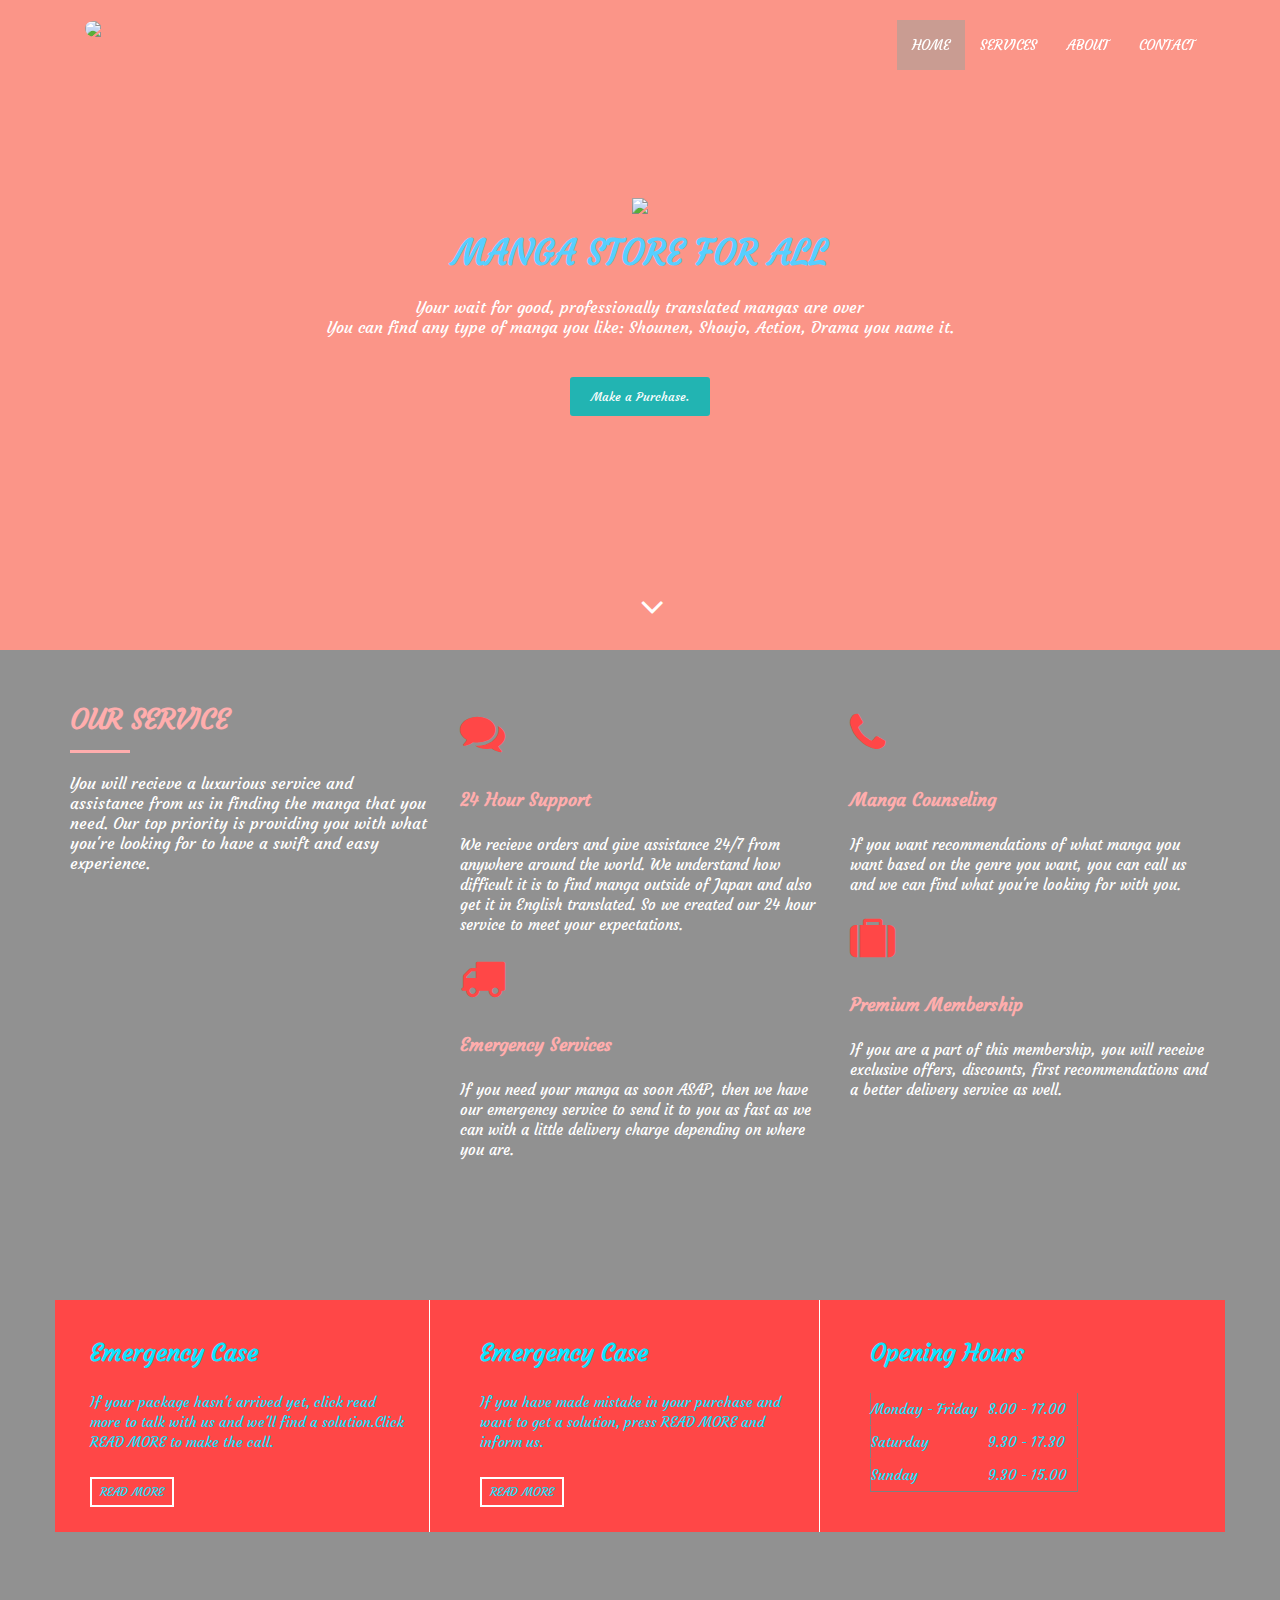
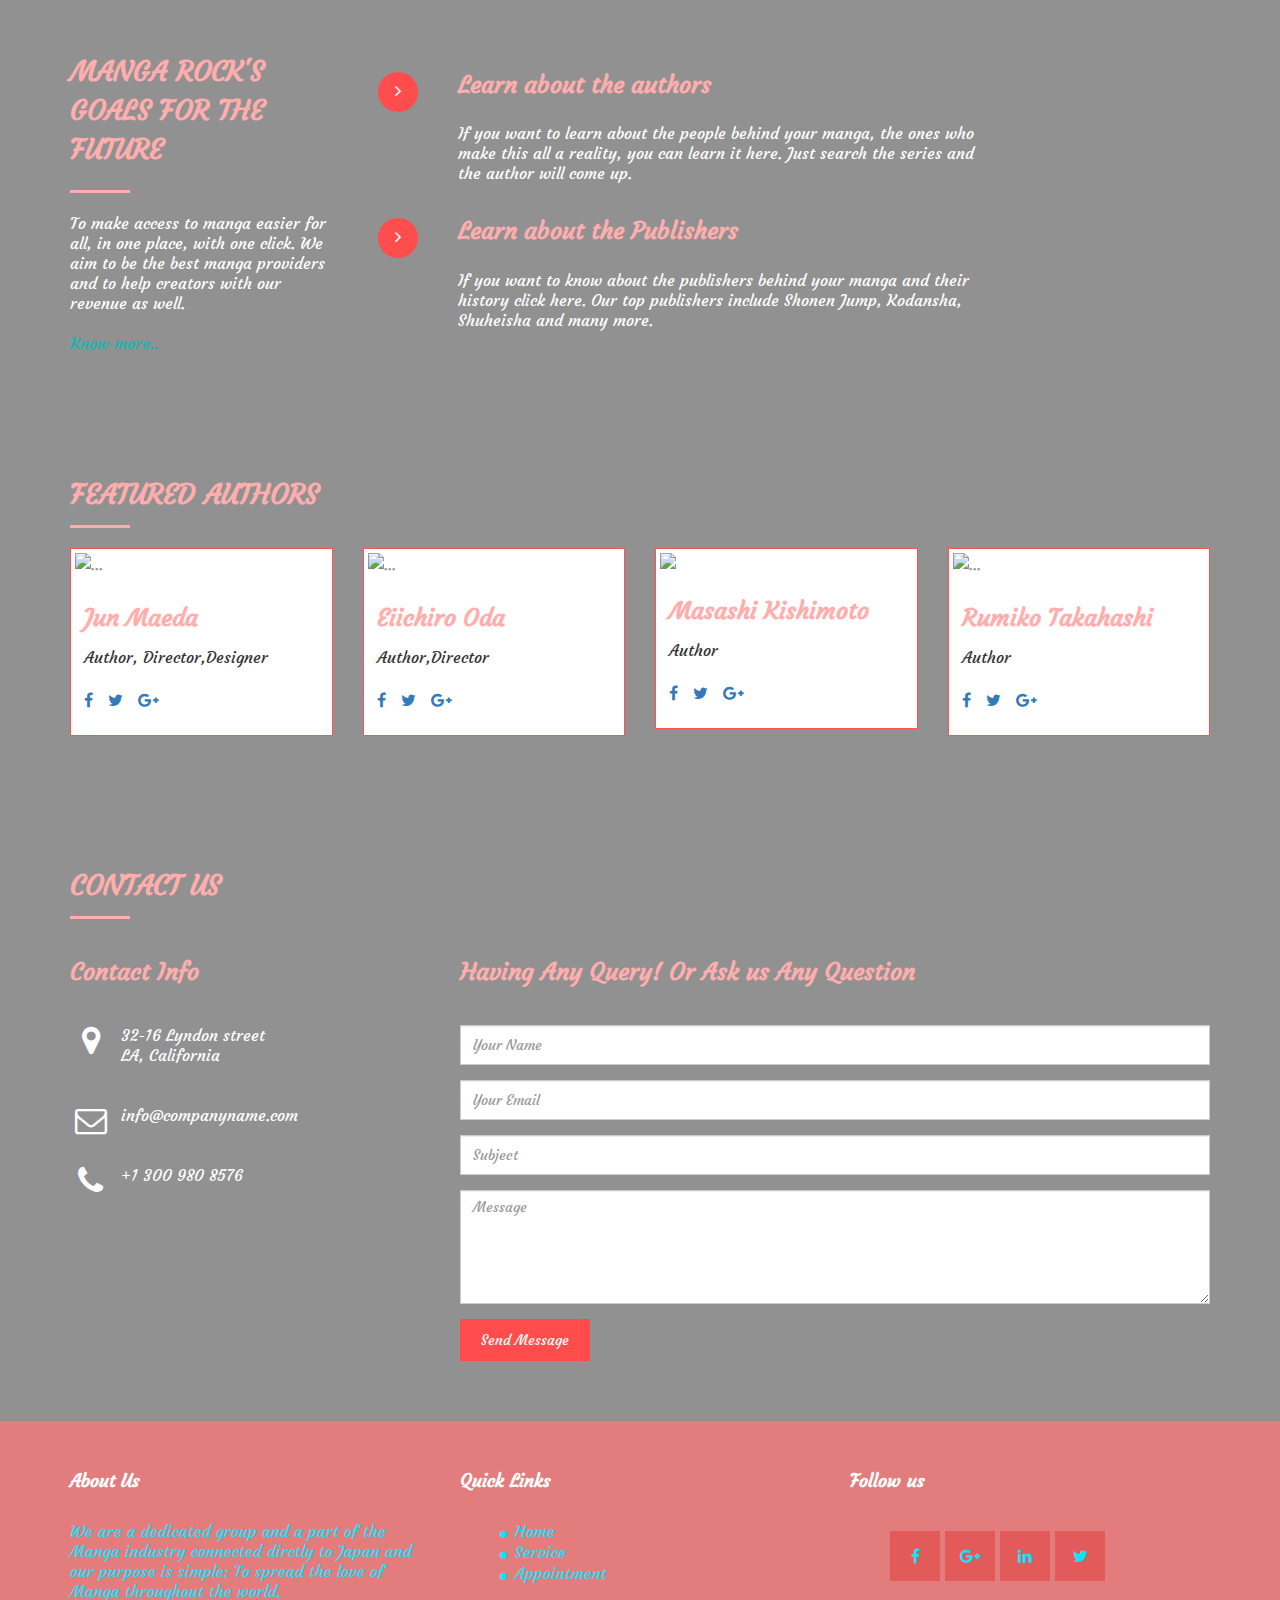
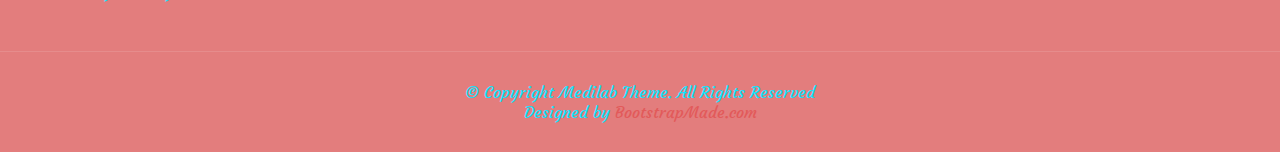
==== Medilab 3/M-lab.html @ 46a9d463 "Add files via upload" ====
<!DOCTYPE html>
<html lang="en">

<head>
  <meta charset="utf-8">
  <meta name="viewport" content="width=device-width, initial-scale=1">
  <title>Manga Rock (Medilab Free Bootstrap HTML5 Template)</title>
  <meta name="description" content="Free Bootstrap Theme by BootstrapMade.com">
  <meta name="keywords" content="free website templates, free bootstrap themes, free template, free bootstrap, free website template">

  <link href="https://fonts.googleapis.com/css?family=Courgette" rel="stylesheet">
  <link rel="stylesheet" type="text/css" href="css/font-awesome.min.css">
  <link rel="stylesheet" type="text/css" href="css/bootstrap.min.css">
  <link rel="stylesheet" type="text/css" href="css/style.css">
  <!-- =======================================================
    Theme Name: Medilab
    Theme URL: https://bootstrapmade.com/medilab-free-medical-bootstrap-theme/
    Author: BootstrapMade.com
    Author URL: https://bootstrapmade.com
  ======================================================= -->
</head>

<body id="myPage" data-spy="scroll" data-target=".navbar" data-offset="60">
  <!--banner-->
  <section id="banner" class="banner">
    <div class="bg-color">
      <nav class="navbar navbar-default navbar-fixed-top">
        <div class="container">
          <div class="col-md-12">
            <div class="navbar-header">
              <button type="button" class="navbar-toggle" data-toggle="collapse" data-target="#myNavbar">
				        <span class="icon-bar"></span>
				        <span class="icon-bar"></span>
				        <span class="icon-bar"></span>
				      </button>
              <a class="navbar-brand" href="#"><img src="https://mark.trademarkia.com/services/logo.ashx?sid=87951387" class="img-responsive" style="width: 140px; margin-top: -16px; border-radius: 20px;"></a>
            </div>
            <div class="collapse navbar-collapse navbar-right" id="myNavbar">
              <ul class="nav navbar-nav">
                <li class="active"><a href="#banner">Home</a></li>
                <li class=""><a href="#service">Services</a></li>
                <li class=""><a href="#about">About</a></li>
                <li class=""><a href="#contact">Contact</a></li>
              </ul>
            </div>
          </div>
        </div>
      </nav>
      <div class="container">
        <div class="row">
          <div class="banner-info">
            <div class="banner-logo text-center">
              <img src="http://nabstudio.com/images/logo_manga_rock.png" class="img-responsive">
            </div>
            <div class="banner-text text-center">
              <h1 class="white">MANGA STORE FOR ALL</h1>
              <p>Your wait for good, professionally translated mangas are over <br>You can find any type of manga you like: Shounen, Shoujo, Action, Drama you name it.</p>
              <a href="#contact" class="btn btn-appoint">Make a Purchase.</a>
            </div>
            <div class="overlay-detail text-center">
              <a href="#service"><i class="fa fa-angle-down"></i></a>
            </div>
          </div>
        </div>
      </div>
    </div>
  </section>
  <!--/ banner-->
  <!--service-->
  <section id="service" class="section-padding">
    <div class="container">
      <div class="row">
        <div class="col-md-4 col-sm-4">
          <h2 class="ser-title">Our Service</h2>
          <hr class="botm-line">
          <p>You will recieve a luxurious service and assistance from us in finding the manga that you need. Our top priority is providing you with what you're looking for to have a swift and easy experience. </p>
        </div>
        <div class="col-md-4 col-sm-4">
          <div class="service-info">
            <div class="icon">
              <i class="fa fa-comments"></i>
            </div>
            <div class="icon-info">
              <h4>24 Hour Support</h4>
              <p>We recieve orders and give assistance 24/7 from anywhere around the world. We understand how difficult it is to find manga outside of Japan and also get it in English translated. So we created our 24 hour service to meet your expectations.</p>
            </div>
          </div>
          <div class="service-info">
            <div class="icon">
              <i class="fa fa-truck"></i>
            </div>
            <div class="icon-info">
              <h4>Emergency Services</h4>
              <p>If you need your manga as soon ASAP, then we have our emergency service to send it to you as fast as we can with a little delivery charge depending on where you are.</p>
            </div>
          </div>
        </div>
        <div class="col-md-4 col-sm-4">
          <div class="service-info">
            <div class="icon">
              <i class="fa fa-phone"></i>
            </div>
            <div class="icon-info">
              <h4>Manga Counseling</h4>
              <p>If you want recommendations of what manga you want based on the genre you want, you can call us and we can find what you're looking for with you.</p>
            </div>
          </div>
          <div class="service-info">
            <div class="icon">
              <i class="fa fa-suitcase"></i>
            </div>
            <div class="icon-info">
              <h4>Premium Membership</h4>
              <p>If you are a part of this membership, you will receive exclusive offers, discounts, first recommendations and a better delivery service as well.</p>
            </div>
          </div>
        </div>
      </div>
    </div>
  </section>
  <!--/ service-->
  <!--cta-->
  <section id="cta-1" class="section-padding">
    <div class="container">
      <div class="row">
        <div class="schedule-tab">
          <div class="col-md-4 col-sm-4 bor-left">
            <div class="mt-boxy-color"></div>
            <div class="medi-info">
              <h3>Emergency Case</h3>
              <p>If your package hasn't arrived yet, click read more to talk with us and we'll find a solution.Click READ MORE to make the call. </p>
              <a href="#" class="medi-info-btn">READ MORE</a>
            </div>
          </div>
          <div class="col-md-4 col-sm-4">
            <div class="medi-info">
              <h3>Emergency Case</h3>
              <p>If you have made mistake in your purchase and want to get a solution, press READ MORE and inform us. </p>
              <a href="#" class="medi-info-btn">READ MORE</a>
            </div>
          </div>
          <div class="col-md-4 col-sm-4 mt-boxy-3">
            <div class="mt-boxy-color"></div>
            <div class="time-info">
              <h3>Opening Hours</h3>
              <table style="margin: 8px 0px 0px;" border="1">
                <tbody>
                  <tr>
                    <td>Monday - Friday</td>
                    <td>8.00 - 17.00</td>
                  </tr>
                  <tr>
                    <td>Saturday</td>
                    <td>9.30 - 17.30</td>
                  </tr>
                  <tr>
                    <td>Sunday</td>
                    <td>9.30 - 15.00</td>
                  </tr>
                </tbody>
              </table>
            </div>
          </div>
        </div>
      </div>
    </div>
  </section>
  <!--cta-->
  <!--about-->
  <section id="about" class="section-padding">
    <div class="container">
      <div class="row">
        <div class="col-md-3 col-sm-4 col-xs-12">
          <div class="section-title">
            <h2 class="head-title lg-line">Manga Rock's <br>Goals for the Future</h2>
            <hr class="botm-line">
            <p class="sec-para">To make access to manga easier for all, in one place, with one click. We aim to be the best manga providers and to help creators with our revenue as well.</p>
            <a href="" style="color: #0cb8b6; padding-top:10px;">Know more..</a>
          </div>
        </div>
        <div class="col-md-9 col-sm-8 col-xs-12">
          <div style="visibility: visible;" class="col-sm-9 more-features-box">
            <div class="more-features-box-text">
              <div class="more-features-box-text-icon"> <i class="fa fa-angle-right" aria-hidden="true"></i> </div>
              <div class="more-features-box-text-description">
                <h3>Learn about the authors</h3>
                <p>If you want to learn about the people behind your manga, the ones who make this all a reality, you can learn it here. Just search the series and the author will come up.</p>
              </div>
            </div>
            <div class="more-features-box-text">
              <div class="more-features-box-text-icon"> <i class="fa fa-angle-right" aria-hidden="true"></i> </div>
              <div class="more-features-box-text-description">
                <h3>Learn about the Publishers</h3>
                <p>If you want to know about the publishers behind your manga and their history click here. Our top publishers include Shonen Jump, Kodansha, Shuheisha and many more.</p>
              </div>
            </div>
          </div>
        </div>
      </div>
    </div>
  </section>
  <!--/ about-->
  <!--doctor team-->
  <section id="doctor-team" class="section-padding">
    <div class="container">
      <div class="row">
        <div class="col-md-12">
          <h2 class="ser-title">Featured Authors</h2>
          <hr class="botm-line">
        </div>
        <div class="col-md-3 col-sm-3 col-xs-6">
          <div class="thumbnail">
            <img src="http://i2.wp.com/blog.animeinstrumentality.net/wp-content/uploads/2013/05/Jun-Maeda.jpg" alt="..." class="team-img">
            <div class="caption">
              <h3>Jun Maeda</h3>
              <p>Author, Director,Designer</p>
              <ul class="list-inline">
                <li><a href="#"><i class="fa fa-facebook"></i></a></li>
                <li><a href="#"><i class="fa fa-twitter"></i></a></li>
                <li><a href="#"><i class="fa fa-google-plus"></i></a></li>
              </ul>
            </div>
          </div>
        </div>
        <div class="col-md-3 col-sm-3 col-xs-6">
          <div class="thumbnail">
            <img src="https://cdn.myanimelist.net/images/voiceactors/2/30751.jpg" alt="..." class="team-img">
            <div class="caption">
              <h3>Eiichiro Oda</h3>
              <p>Author,Director</p>
              <ul class="list-inline">
                <li><a href="#"><i class="fa fa-facebook"></i></a></li>
                <li><a href="#"><i class="fa fa-twitter"></i></a></li>
                <li><a href="#"><i class="fa fa-google-plus"></i></a></li>
              </ul>
            </div>
          </div>
        </div>
        <div class="col-md-3 col-sm-3 col-xs-6">
          <div class="thumbnail">
            <img src="https://cdn.myanimelist.net/images/voiceactors/2/42365.jpg">
            <div class="caption">
              <h3>Masashi Kishimoto</h3>
              <p>Author</p>
              <ul class="list-inline">
                <li><a href="#"><i class="fa fa-facebook"></i></a></li>
                <li><a href="#"><i class="fa fa-twitter"></i></a></li>
                <li><a href="#"><i class="fa fa-google-plus"></i></a></li>
              </ul>
            </div>
          </div>
        </div>
        <div class="col-md-3 col-sm-3 col-xs-6">
          <div class="thumbnail">
            <img src="https://cdn.myanimelist.net/images/voiceactors/3/40140.jpg" alt="..." class="team-img">
            <div class="caption">
              <h3>Rumiko Takahashi</h3>
              <p>Author</p>
              <ul class="list-inline">
                <li><a href="#"><i class="fa fa-facebook"></i></a></li>
                <li><a href="#"><i class="fa fa-twitter"></i></a></li>
                <li><a href="#"><i class="fa fa-google-plus"></i></a></li>
              </ul>
            </div>
          </div>
        </div>
      </div>
    </div>
  </section>
  <!--/ doctor team-->
 
  <!--contact-->
  <section id="contact" class="section-padding">
    <div class="container">
      <div class="row">
        <div class="col-md-12">
          <h2 class="ser-title">Contact us</h2>
          <hr class="botm-line">
        </div>
        <div class="col-md-4 col-sm-4">
          <h3>Contact Info</h3>
          <div class="space"></div>
          <p><i class="fa fa-map-marker fa-fw pull-left fa-2x"></i>32-16 Lyndon street<br> LA, California </p>
          <div class="space"></div>
          <p><i class="fa fa-envelope-o fa-fw pull-left fa-2x"></i>info@companyname.com</p>
          <div class="space"></div>
          <p><i class="fa fa-phone fa-fw pull-left fa-2x"></i>+1 300 980 8576</p>
        </div>
        <div class="col-md-8 col-sm-8 marb20">
          <div class="contact-info">
            <h3 class="cnt-ttl">Having Any Query! Or Ask us Any Question</h3>
            <div class="space"></div>
            <div id="sendmessage">Your message has been sent. Thank you!</div>
            <div id="errormessage"></div>
            <form action="" method="post" role="form" class="contactForm">
              <div class="form-group">
                <input type="text" name="name" class="form-control br-radius-zero" id="name" placeholder="Your Name" data-rule="minlen:4" data-msg="Please enter at least 4 chars" />
                <div class="validation"></div>
              </div>
              <div class="form-group">
                <input type="email" class="form-control br-radius-zero" name="email" id="email" placeholder="Your Email" data-rule="email" data-msg="Please enter a valid email" />
                <div class="validation"></div>
              </div>
              <div class="form-group">
                <input type="text" class="form-control br-radius-zero" name="subject" id="subject" placeholder="Subject" data-rule="minlen:4" data-msg="Please enter at least 8 chars of subject" />
                <div class="validation"></div>
              </div>
              <div class="form-group">
                <textarea class="form-control br-radius-zero" name="message" rows="5" data-rule="required" data-msg="Please write something for us" placeholder="Message"></textarea>
                <div class="validation"></div>
              </div>

              <div class="form-action">
                <button type="submit" class="btn btn-form">Send Message</button>
              </div>
            </form>
          </div>
        </div>
      </div>
    </div>
  </section>
  <!--/ contact-->
  <!--footer-->
  <footer id="footer">
    <div class="top-footer">
      <div class="container">
        <div class="row">
          <div class="col-md-4 col-sm-4 marb20">
            <div class="ftr-tle">
              <h4 class="white no-padding">About Us</h4>
            </div>
            <div class="info-sec">
              <p>We are a dedicated group and a part of the Manga industry connected dirctly to Japan and our purpose is simple: To spread the love of Manga throughout the world.</p>
            </div>
          </div>
          <div class="col-md-4 col-sm-4 marb20">
            <div class="ftr-tle">
              <h4 class="white no-padding">Quick Links</h4>
            </div>
            <div class="info-sec">
              <ul class="quick-info">
                <li><a href="index.html"><i class="fa fa-circle"></i>Home</a></li>
                <li><a href="#service"><i class="fa fa-circle"></i>Service</a></li>
                <li><a href="#contact"><i class="fa fa-circle"></i>Appointment</a></li>
              </ul>
            </div>
          </div>
          <div class="col-md-4 col-sm-4 marb20">
            <div class="ftr-tle">
              <h4 class="white no-padding">Follow us</h4>
            </div>
            <div class="info-sec">
              <ul class="social-icon">
                <li class="bglight-blue"><i class="fa fa-facebook"></i></li>
                <li class="bgred"><i class="fa fa-google-plus"></i></li>
                <li class="bgdark-blue"><i class="fa fa-linkedin"></i></li>
                <li class="bglight-blue"><i class="fa fa-twitter"></i></li>
              </ul>
            </div>
          </div>
        </div>
      </div>
    </div>
    <div class="footer-line">
      <div class="container">
        <div class="row">
          <div class="col-md-12 text-center">
            © Copyright Medilab Theme. All Rights Reserved
            <div class="credits">
              <!--
                All the links in the footer should remain intact.
                You can delete the links only if you purchased the pro version.
                Licensing information: https://bootstrapmade.com/license/
                Purchase the pro version with working PHP/AJAX contact form: https://bootstrapmade.com/buy/?theme=Medilab
              -->
              Designed by <a href="https://bootstrapmade.com/">BootstrapMade.com</a>
            </div>
          </div>
        </div>
      </div>
    </div>
  </footer>
  <!--/ footer-->

  <script src="js/jquery.min.js"></script>
  <script src="js/jquery.easing.min.js"></script>
  <script src="js/bootstrap.min.js"></script>
  <script src="js/custom.js"></script>
  <script src="contactform/contactform.js"></script>

</body>

</html>
---- Medilab 3/css/style.css ----
/*
    Theme Name: Medilab
    Theme URL: https://bootstrapmade.com/medilab-free-medical-bootstrap-theme/
    Author: BootstrapMade.com
    Author URL: https://bootstrapmade.com
*/

body {
	font-family: 'Courgette', cursive;
	line-height: 20px;
	color: #999999;
	font-size: 300;
	font-size: 16px;
}
ol, ul {
	list-style: none;
}
blockquote, q {
	quotes: none;
}
blockquote:before, blockquote:after,
q:before, q:after {
	content: '';
	content: none;
}
table {
	border-collapse: collapse;
	border-spacing: 0;
}
h1, h2, h3, h4, h5, h6
{
	font-family: 'Courgette', cursive;
	font-weight: 600;
	color: #ffadad;
}
a, a:hover, a:focus, a:active{
    outline: none;
}

.section-padding{
	padding: 60px 0px;

}
h2 {
    line-height: 20px;
    margin: 0;
    font-size: 28px;
    font-weight: 700;
    text-transform: uppercase;
}
hr.botm-line {
    height: 3px;
    width: 60px;
    background: #ffadad;
    position: relative;
    border: 0;
    margin: 20px 0 20px 0;
}

/***************************************
banner
***************************************/
.navbar {
    margin-bottom: 0px;
    border: 0px;
}
.navbar {
    border-radius: 0px;
}
.navbar-default {
    background-color: #52b7ff;
    padding: 20px 0;
    transition: all 0.3s;
}
.navbar-default {
    background-color: transparent;
    border: 0px;
}
.navbar {
    border-radius: 0px;
}

.navbar-brand
{
	font-family: 'Courgette', cursive;
	font-size: 32px;
}

.navbar-brand img {
    padding-top: 2px;
    width: 120px !important;
}

.navbar-default .navbar-brand, .navbar-default .navbar-brand:hover, .navbar-default .navbar-brand:focus {
    color: #f22222;
}

@media (max-width: 768px) {
	.navbar-collapse {
		background: rgba(249, 77, 77, 0.9);
	}
}

.top-nav-collapse {
    padding: 0;
    background: rgba(249, 77, 77, 0.9);
}

.white, .white:hover, .white:focus
{
	color: #ff5757;
	width: 100% !important;
}
.block
{
	display: block;
}
.navbar-default .navbar-nav > .active > a, .navbar-default .navbar-nav > .active > a:focus, .navbar-default .navbar-nav > .active > a:hover {
    color: #fff;
    text-transform: uppercase;
    background-color: rgba(12, 184, 182, 0.21);
}
.navbar-default .navbar-nav > li > a
{
	color: #fff;
	text-transform: uppercase;
	font-size: 14px;
	font-weight: 300;
}
.navbar-default .navbar-nav > li > a:hover, .navbar-default .navbar-nav > li > a:focus
{
	color: #fff;
    text-transform: uppercase;
    background-color: rgba(12, 184, 182, 0.21);
}
.affix {
    background-color: #ffffff !important;
}
.affix .navbar-nav > li > a:hover, .affix .navbar-nav > li > a:focus
{
    background-color: rgba(255, 77, 77) !important;
}
#banner{
	background: url('http://4.bp.blogspot.com/-xhnzrCZHze0/Voy3BRU8yQI/AAAAAAAA1WM/heenno9WMIQ/s1600/jpncorner002.jpg') no-repeat fixed;
	background-size: cover;
	min-height: 650px;
	position: relative;
	color: #f22222;
}
.bg-color{
	background-color: RGBA(249, 97, 77, .67);
	min-height: 650px;
}
.banner-info{
	padding-top: 190px;
}
.banner-logo img{
	display: inline-block;
}
.banner-text{
	color: #fff;
}
.banner-text h1{
	font-family: 'Courgette', cursive;
	font-size: 35px;
	text-transform: uppercase;
	padding-bottom:15px;
	color: #57cfff;
}
.btn-appoint, .btn-appoint:hover, .btn-appoint:focus{
	margin-top: 30px;
	padding: 10px 20px;
	font-size: 12px;
	background-color: rgba(12, 184, 182, 0.91);
	border-radius: 3px;
	color: #fff;
}
.overlay-detail a i {
    text-align: center;
    position: absolute;
    bottom: 25px;
    font-size: 38px;
    color: #fff;
    margin: 0 auto;
}
.text-primary i{
    padding-top: 8px;
    display: inline-block;
}
/***************************************
services
***************************************/
.icon i{
	color: #ff4747;
	font-size: 45px;
	margin-bottom: 25px;
}
.service-info{
	margin-bottom: 20px;
}
.icon-info h4{
	padding-bottom: 15px;
}
.icon-info p{
	font-size: 15px !important;
}
#service{
	background-color: #919191;
	color: #ffffff;
}
/***************************************
cta-1
***************************************/
.schedule-tab {
	background-color: #ff4747;
	float: left;
}
.medi-info{
	border-right: 1px solid #fff;
}
.medi-info, .time-info{
	padding: 20px;
	color: #0fe3ff;
}
.medi-info h3, .time-info h3{
	padding-bottom: 16px;
	color: #0fe3ff;
	font-weight: 600;
}
.medi-info-btn, .medi-info-btn:hover, .medi-info-btn:focus {
    margin: 15px 0px 5px;
    display: inline-block;
    border: solid white 2px;
    padding: 3px 8px;
    font-size: 12px;
    color: #0fe3ff;
    font-weight: 400 !important;
    cursor: pointer;
}
td {
    border: 0px solid #ededed;
    border-top: 1px solid rgba(255, 71, 71, 0.5);
    padding: 6px 10px 6px 0;
}
.medi-info, .time-info{
    font-size: 14px;
}
#cta-1{
	background-color: #919191;
}
/***************************************
about
***************************************/
#about{
    background-color: rgba(145, 145, 145, 1);
	color: #ffffff;
}
.lg-line{
	line-height: 1.4;
	font-size: 28px;
}
.more-features-box-text-icon {
    float: left;
    width: 40px;
    height: 40px;
    padding-top: 6px;
    background: #ff4d4d;
    -moz-border-radius: 50%;
    -webkit-border-radius: 50%;
    border-radius: 50%;
    color: #ffffff;
    text-align: center;
}
.more-features-box-text-description h3{
    padding-bottom: 15px;
}
.more-features-box-text-icon i {
    font-size: 18px;
    line-height: 26px;
}
.more-features-box-text-description{
	margin-left: 80px;
	margin-bottom: 35px;
}
.sec-para{
	padding-bottom: 10px;
}
/***************************************
doctor team
***************************************/
.thumbnail {
	border-radius: 0px;
	border-color: #ff5252;
}
.caption h3{
    padding-bottom: 5px;
}
.caption p{
    padding-bottom: 10px;
	
}
#doctor-team{
	background-color: #919191;
}
/***************************************
testimonial
***************************************/
#testimonial{
    background-color: #eee;
}
.testi-details {
    background: #fff;
    padding: 14px 24px;
    margin-bottom: 20px;
    box-shadow: 3px 3px 2px 0px rgba(0,0,0,0.18);
    position: relative;
}
.testi-info a {
    display: block;
    width: 50px;
    height: 50px;
    background-color: #ff5252;
    border-radius: 50%;
    float: left;
    margin-right: 10px;
}
.testi-info a img{
	border-radius: 50%;
}
.testi-info h3 {
    display: inline-block;
    line-height: 22px;
    font-weight: 600;
    color: #000;
    margin-top: 8px;
}
.testi-info h3 > span {
    display: block;
    line-height: 16px;
    font-weight: 400;
}
.testi-details::after {
    content: "";
    position: absolute;
    width: 0;
    height: 0;
    border-style: solid;
    border-color: transparent;
    border-left: 0;
    bottom: -40px;
    left: 56px;
    border-top-color: #fff;
    border-width: 20px;
}
.testi-details::before {
    content: '';
    position: absolute;
    transform: rotate(45deg);
    width: 0px;
    height: 0px;
    bottom: -30px;
    left: 45px;
    border-style: solid;
    border-width: 15px;
    border-color: transparent;
    z-index: -1;
    box-shadow: 3px -13px 5px 0px rgba(0, 0, 0, 0.18);
    border-left: 0;
}
/***************************************
cta -2
***************************************/
#cta-2{
	background-color: rgb(255, 77, 77);
}
.white{
	color: #fff;
}
.icon-play, .icon-play:hover, .icon-play:focus{
	background-color: #ff4d4d;
	padding: 5px 10px;
	color: #fff;
	text-decoration: none;
	padding: 5px 17px;
	margin-top: 26px;
	display: block;
}
.text-primary {
    color: #0cb8b6;
}
.icon-mar
{
	margin-right: 7px;
}
/***************************************
contact us
***************************************/
.space {
    margin-top: 40px;
}
.btn-form, .btn-form:hover, .btn-form:focus {
    background-color: #ff4d4d;
    color: #fff;
    border-radius: 0px;
    padding: 10px 20px;
}
.br-radius-zero {
    border-radius: 0px;
}
.form-control{
	height: 40px;
}

.validation {
    color: red;
    display:none;
    margin: 0 0 20px;
    font-weight:400;
    font-size:13px;
}

#sendmessage {
    color: green;
    border:1px solid green;
    display:none;
    text-align:center;
    padding:15px;
    font-weight:600;
    margin-bottom:15px;
}

#errormessage {
    color: red;
    display:none;
    border:1px solid red;
    text-align:center;
    padding:15px;
    font-weight:600;
    margin-bottom:15px;
}

#sendmessage.show, #errormessage.show, .show {
	display:block;
}
#contact{
	background-color: #919191;
	color: #ffffff;
}

/***************************************
footer
***************************************/
#footer{
	background-color: #e37d7d;
}
.ftr-tle {
    height: 50px;
}
.info-sec {
    color: #0fe3ff;
}
.quick-info li i {
    font-size: 8px;
    width: 15px;
    height: 15px;
    line-height: 15px;
    text-align: left;
	color: #0fe3ff;
}
.social-icon li {
    float: left;
    width: 50px;
    height: 50px;
    line-height: 50px;
    text-align: center;
    margin-right: 5px;
}
.bglight-blue {
    background-color: #e25a5a;
}
.bgred {
    background-color: #e25a5a;
}
.bgdark-blue {
    background-color: #e25a5a;
}
.bglight-blue {
    background-color: #e25a5a;
}
.top-footer {
    padding: 40px 0px;
    border-bottom: 1px solid rgba(255, 255, 255, 0.12);
}
.footer-line {
    padding: 30px 0px;
    color: #0fe3ff;
}

.footer-line a {
    color: #e25a5a;
}

.quick-info li a{
    color: #0fe3ff;
}
.site-link, .site-link:hover, .site-link:focus
{
    color: #0fe3ff;
    text-transform: none;
}
@media (min-width: 551px) and (max-width: 980px){

}
@media (min-width: 220px) and (max-width: 551px){
    .testi-info{
        margin-bottom: 20px;
    }
    .marb20{
        margin-top: 30px;
    }
    h2{
        font-size: 24px;
        line-height: 1.2;
    }
    .section-title{
        margin-bottom: 30px;
    }
    .medi-info {
    border: 0px;
    border-bottom: 1px solid #0fe3ff;
    }
    .service-info{
        margin-top: 20px;
        margin-bottom: 0px;
    }
    .caption h3 {
    font-size: 14px;
    }
    .caption p{
    font-size: 12px;
    padding-bottom: 5px;
    }
    .caption ul li a i{
        font-size: 14px;
    }
    .banner-text h1{
        font-size: 24px;
    }
}
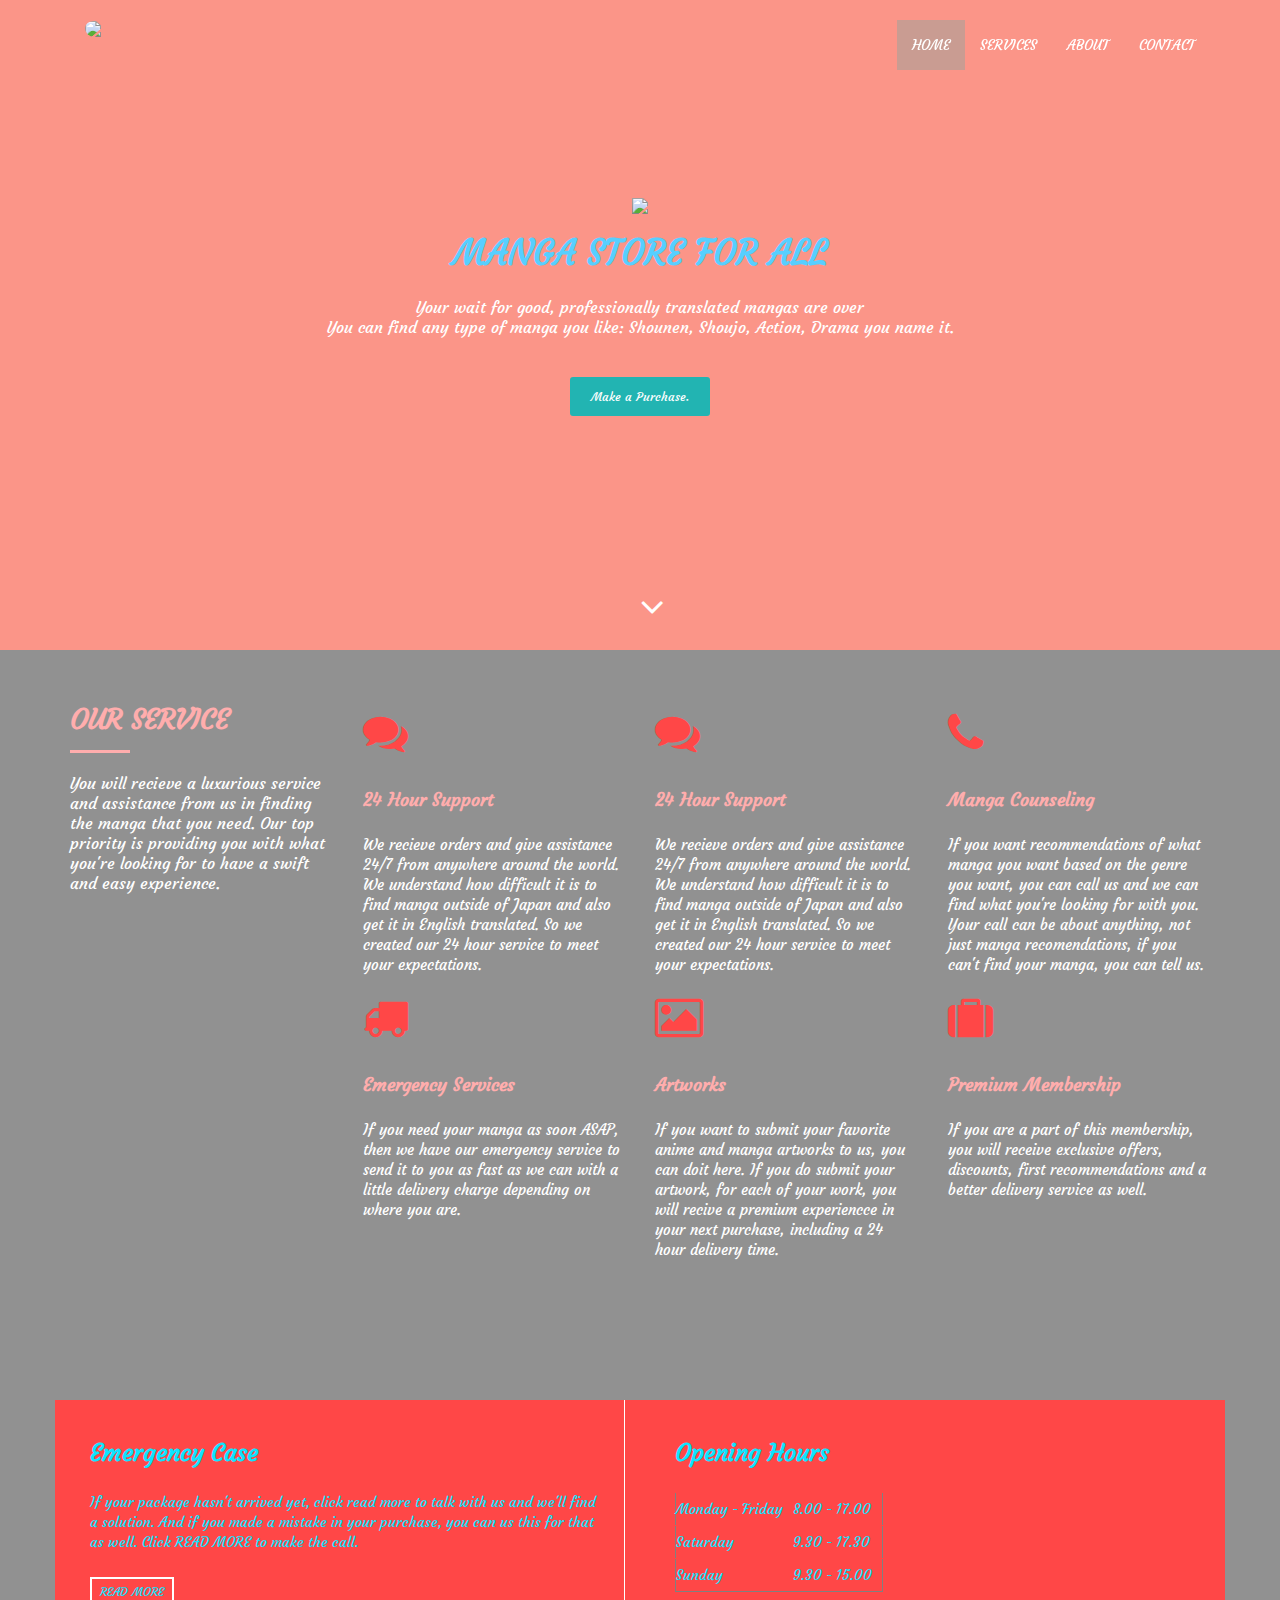
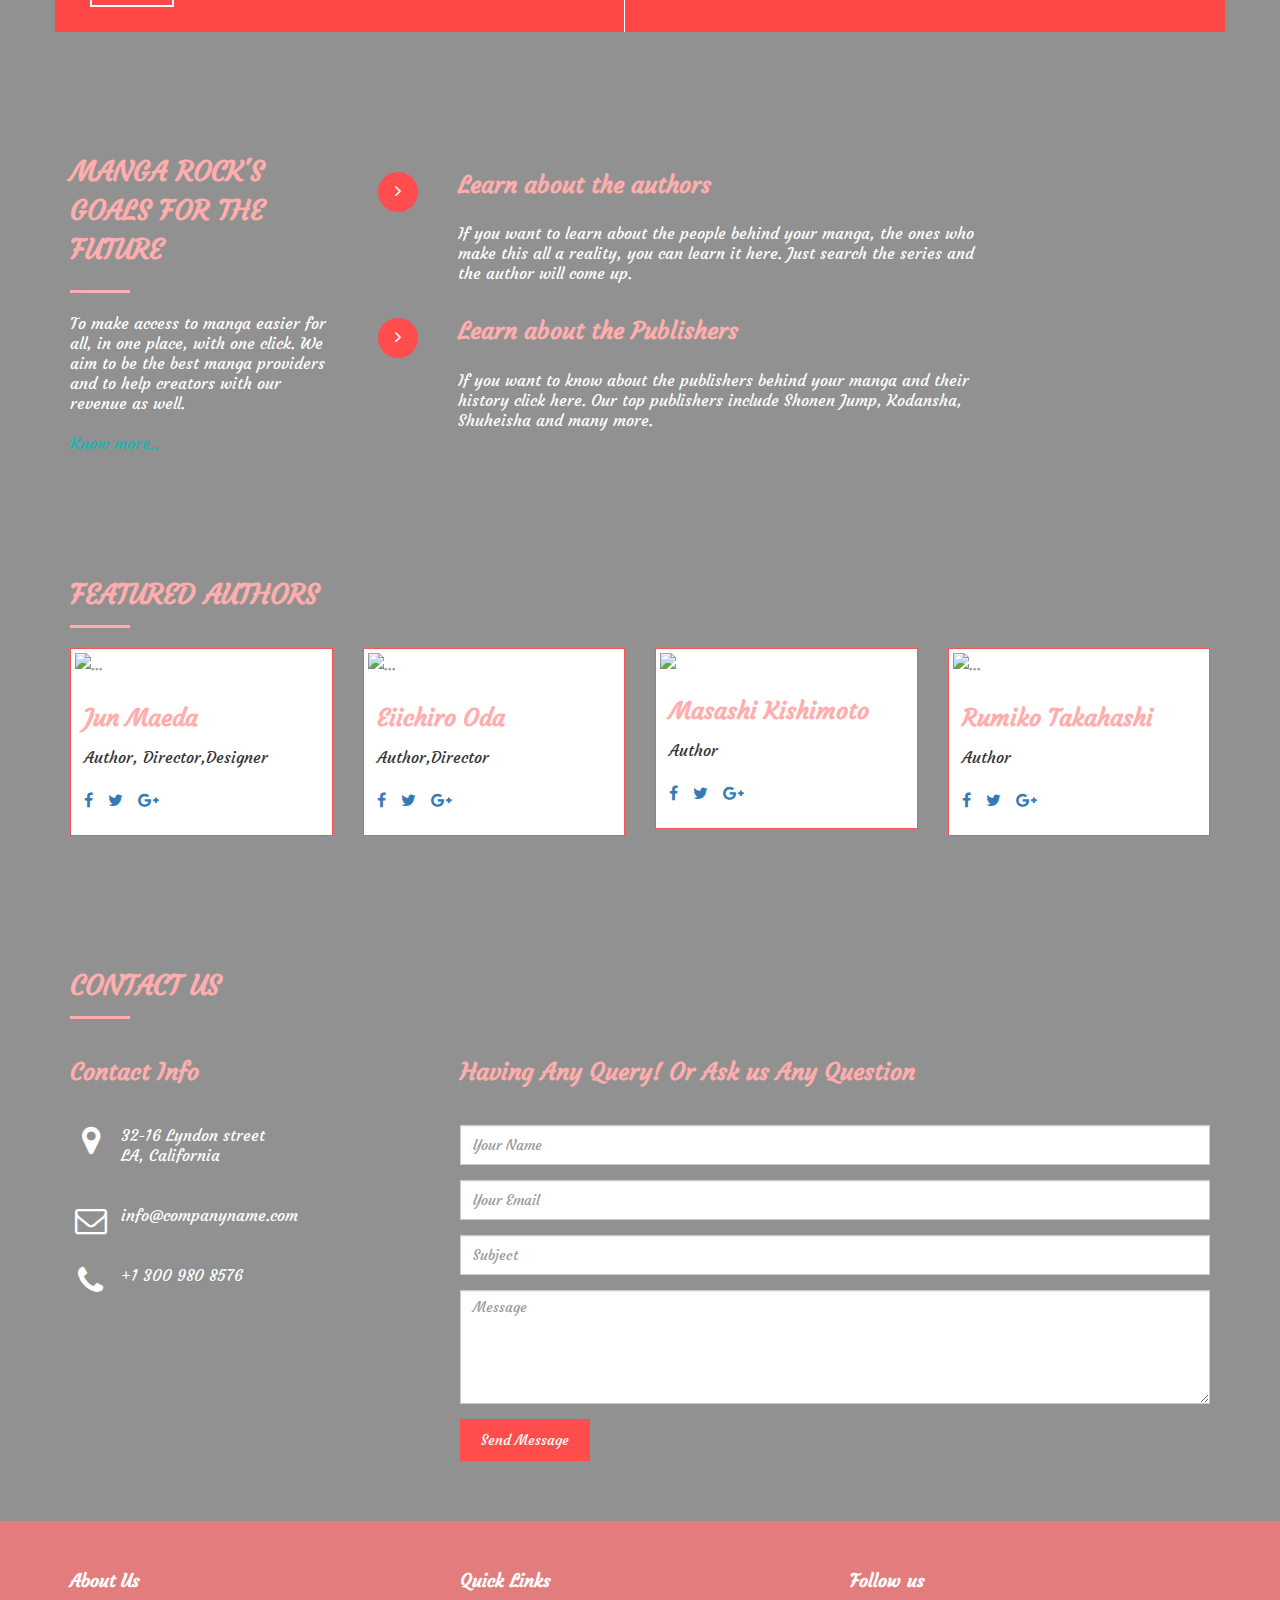
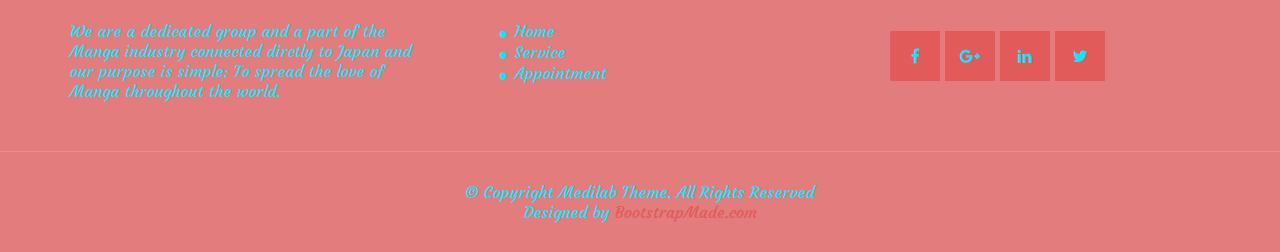
==== commit b3b2df56: "Update M-lab.html" ====
--- a/Medilab 3/M-lab.html
+++ b/Medilab 3/M-lab.html
@@ -70,12 +70,12 @@
   <section id="service" class="section-padding">
     <div class="container">
       <div class="row">
-        <div class="col-md-4 col-sm-4">
+        <div class="col-md-3 col-sm-4">
           <h2 class="ser-title">Our Service</h2>
           <hr class="botm-line">
           <p>You will recieve a luxurious service and assistance from us in finding the manga that you need. Our top priority is providing you with what you're looking for to have a swift and easy experience. </p>
         </div>
-        <div class="col-md-4 col-sm-4">
+        <div class="col-md-3 col-sm-4">
           <div class="service-info">
             <div class="icon">
               <i class="fa fa-comments"></i>
@@ -95,14 +95,34 @@
             </div>
           </div>
         </div>
-        <div class="col-md-4 col-sm-4">
+        <div class="col-md-3 col-sm-4">
+          <div class="service-info">
+            <div class="icon">
+              <i class="fa fa-comments"></i>
+            </div>
+            <div class="icon-info">
+              <h4>24 Hour Support</h4>
+              <p>We recieve orders and give assistance 24/7 from anywhere around the world. We understand how difficult it is to find manga outside of Japan and also get it in English translated. So we created our 24 hour service to meet your expectations.</p>
+            </div>
+          </div>
+          <div class="service-info">
+            <div class="icon">
+              <i class="fa fa-picture-o"></i>
+            </div>
+            <div class="icon-info">
+              <h4>Artworks</h4>
+              <p>If you want to submit your favorite anime and manga artworks to us, you can doit here. If you do submit your artwork, for each of your work, you will recive a premium experiencce in your next purchase, including a 24 hour delivery time.</p>
+            </div>
+          </div>
+        </div>
+        <div class="col-md-3 col-sm-4">
           <div class="service-info">
             <div class="icon">
               <i class="fa fa-phone"></i>
             </div>
             <div class="icon-info">
               <h4>Manga Counseling</h4>
-              <p>If you want recommendations of what manga you want based on the genre you want, you can call us and we can find what you're looking for with you.</p>
+              <p>If you want recommendations of what manga you want based on the genre you want, you can call us and we can find what you're looking for with you. Your call can be about anything, not just manga recomendations, if you can't find your manga, you can tell us.</p>
             </div>
           </div>
           <div class="service-info">
@@ -124,22 +144,15 @@
     <div class="container">
       <div class="row">
         <div class="schedule-tab">
-          <div class="col-md-4 col-sm-4 bor-left">
+          <div class="col-md-6 col-sm-4 bor-left">
             <div class="mt-boxy-color"></div>
             <div class="medi-info">
               <h3>Emergency Case</h3>
-              <p>If your package hasn't arrived yet, click read more to talk with us and we'll find a solution.Click READ MORE to make the call. </p>
+              <p>If your package hasn't arrived yet, click read more to talk with us and we'll find a solution. And if you made a mistake in your purchase, you can us this for that as well. Click READ MORE to make the call. </p>
               <a href="#" class="medi-info-btn">READ MORE</a>
             </div>
           </div>
-          <div class="col-md-4 col-sm-4">
-            <div class="medi-info">
-              <h3>Emergency Case</h3>
-              <p>If you have made mistake in your purchase and want to get a solution, press READ MORE and inform us. </p>
-              <a href="#" class="medi-info-btn">READ MORE</a>
-            </div>
-          </div>
-          <div class="col-md-4 col-sm-4 mt-boxy-3">
+          <div class="col-md-6 col-sm-4 mt-boxy-3">
             <div class="mt-boxy-color"></div>
             <div class="time-info">
               <h3>Opening Hours</h3>
